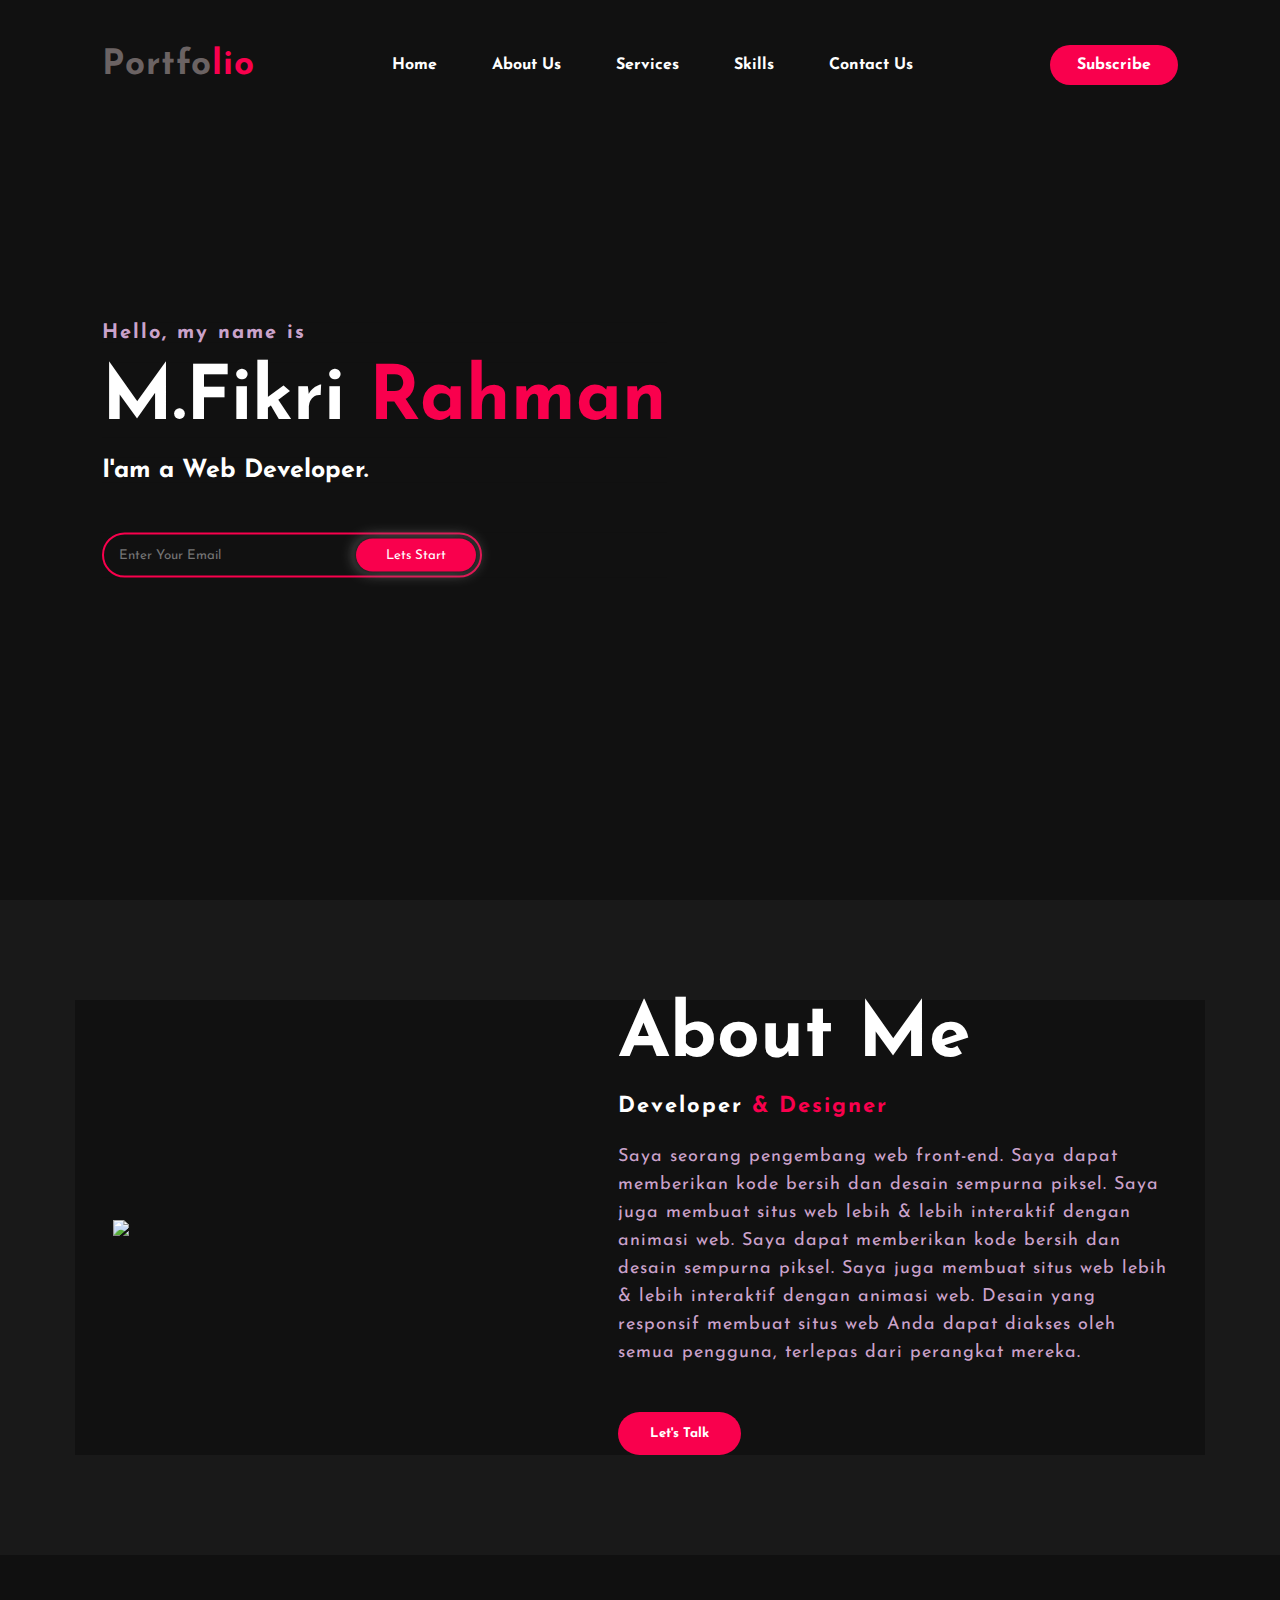
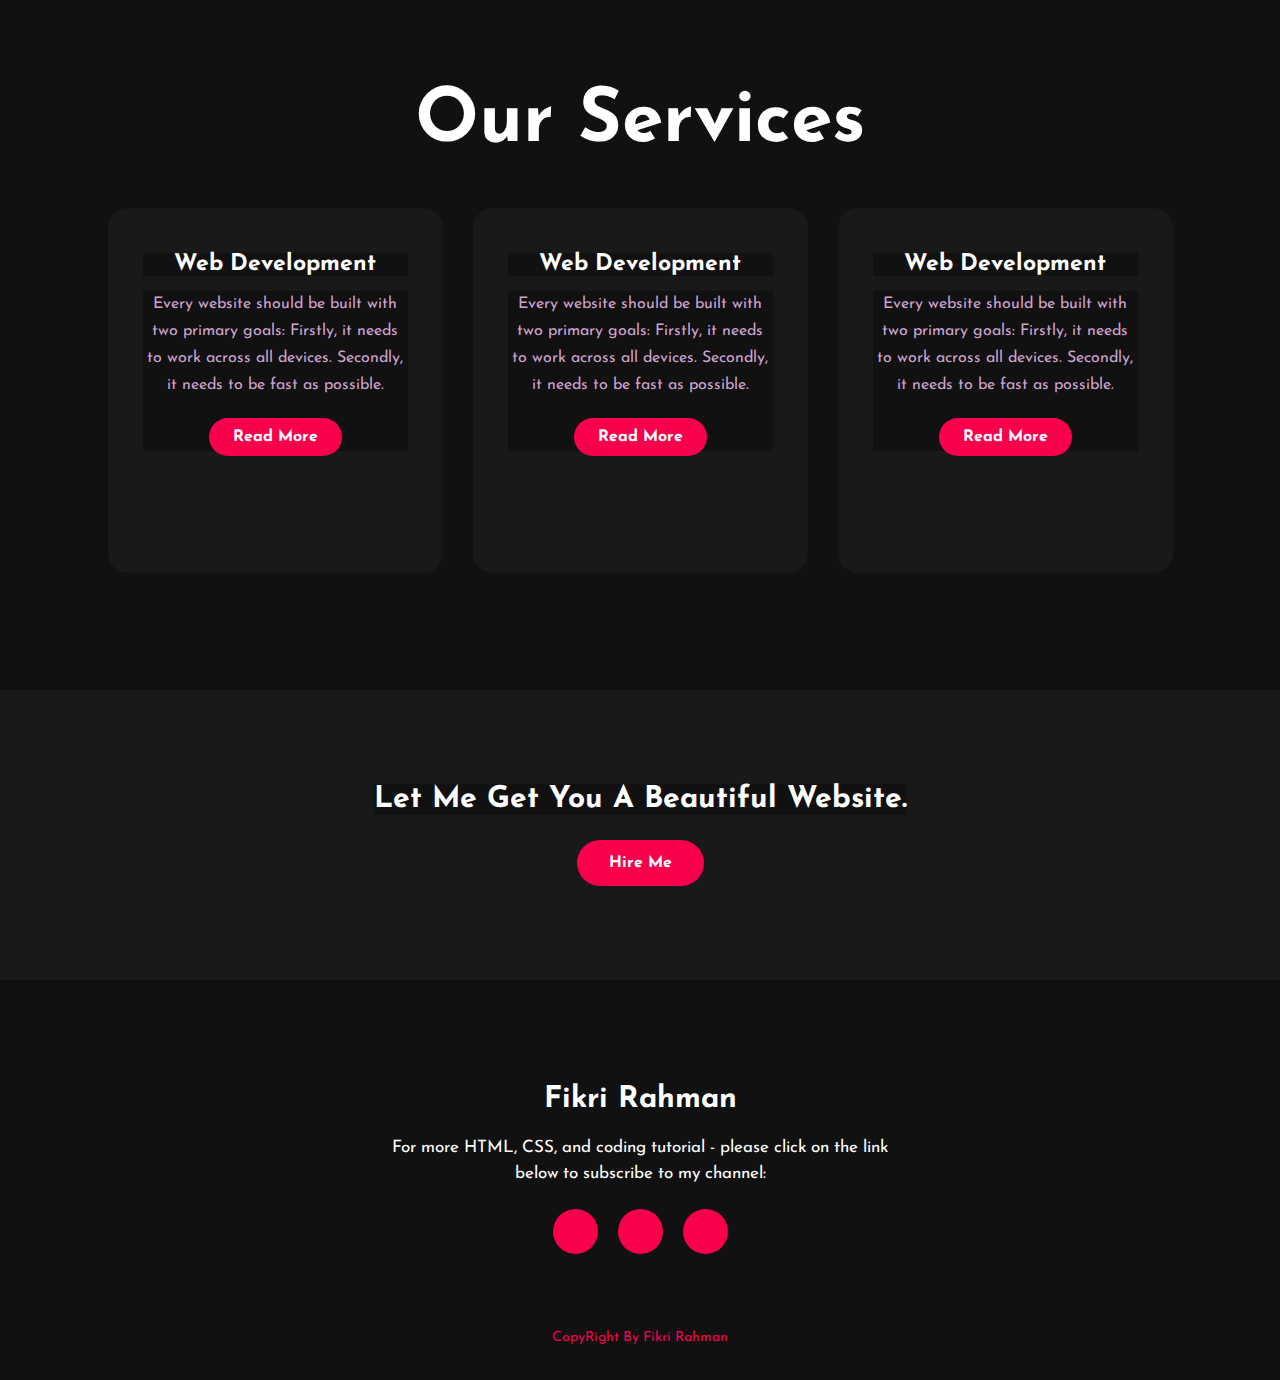
==== index2.html @ 14a349b0 "Add files via upload" ====
<!DOCTYPE html>
<html>
<head>
	<title>Portfolio website</title>
	<link rel="stylesheet" type="text/css" href="style2.css"

	<link rel="preconnect" href="https://fonts.gstatic.com">
  <link href="https://fonts.googleapis.com/css2?family=Josefin+Sans:ital,wght@0,100;0,200;0,300;0,400;0,500;0,600;0,700;1,100;1,200;1,300;1,400;1,500;1,600;1,700&display=swap" rel="stylesheet">

  <link rel="stylesheet" href="https://cdnjs.cloudflare.com/ajax/libs/font-awesome/5.15.3/css/all.min.css" integrity="sha512-iBBXm8fW90+nuLcSKlbmrPcLa0OT92xO1BIsZ+ywDWZCvqsWgccV3gFoRBv0z+8dLJgyAHIhR35VZc2oM/gI1w==" crossorigin="anonymous" referrerpolicy="no-referrer" />

</head>
<body>
	<!----hero Section start---->

	<div class="hero">
		<nav>
			<h2 class="logo">Portfo<span>lio</span></h2>
			<ul>
				<li><a href="#">Home</a></li>
				<li><a href="#">About Us</a></li>
				<li><a href="#">Services</a></li>
				<li><a href="#">Skills</a></li>
				<li><a href="#">Contact Us</a></li>
			</ul>
			<a href="#" class="btn">Subscribe</a>
		</nav>

		<div class="content">
			<h4>Hello, my name is</h4>
			<h1>M.Fikri <span>Rahman</span></h1>
			<h3>I'am a Web Developer.</h3>
			<div class="newslatter">
				<form>
					<input type="email" name="email" id="mail" placeholder="Enter Your Email">
					<input type="submit" name="submit" value="Lets Start">
				</form>
			</div>
		</div>
	</div>

	<!----About section start---->
	<section class="about">
		<div class="main">
			<img src="img/conan.jpg">
			<div class="about-text">
				<h2>About Me</h2>
				<h5>Developer <span>& Designer</span></h5>
				<p>Saya seorang pengembang web front-end. Saya dapat memberikan kode bersih dan desain sempurna piksel. Saya juga membuat situs web lebih & lebih interaktif dengan animasi web. Saya dapat memberikan kode bersih dan desain sempurna piksel. Saya juga membuat situs web lebih & lebih interaktif dengan animasi web. Desain yang responsif membuat situs web Anda dapat diakses oleh semua pengguna, terlepas dari perangkat mereka.</p>
				<button type="button">Let's Talk</button>
			</div>
		</div>
	</section>

	<!-----service section start----------->
	<div class="service">
		<div class="title">
			<h2>Our Services</h2>
		</div>

		<div class="box">
			<div class="card">
				<i class="fas fa-bars"></i>
				<h5>Web Development</h5>
				<div class="pra">
					<p>Every website should be built with two primary goals: Firstly, it needs to work across all devices. Secondly, it needs to be fast as possible.</p>

					<p style="text-align: center;">
						<a class="button" href="#">Read More</a>
					</p>
				</div>
			</div>

			<div class="card">
				<i class="far fa-user"></i>
				<h5>Web Development</h5>
				<div class="pra">
					<p>Every website should be built with two primary goals: Firstly, it needs to work across all devices. Secondly, it needs to be fast as possible.</p>

					<p style="text-align: center;">
						<a class="button" href="#">Read More</a>
					</p>
				</div>
			</div>

			<div class="card">
				<i class="far fa-bell"></i>
				<h5>Web Development</h5>
				<div class="pra">
					<p>Every website should be built with two primary goals: Firstly, it needs to work across all devices. Secondly, it needs to be fast as possible.</p>

					<p style="text-align: center;">
						<a class="button" href="#">Read More</a>
					</p>
				</div>
			</div>
		</div>
	</div>

	<!------Contact Me------>
	<div class="contact-me">
		<p>Let Me Get You A Beautiful Website.</p>
		<a class="button-two" href="#">Hire Me</a>
	</div>

	<!------footer start--------->
	<footer>
		<p>Fikri Rahman</p>
		<p>For more HTML, CSS, and coding tutorial - please click on the link below to subscribe to my channel:</p>
		<div class="social">
			<a href="#"><i class="fab fa-facebook-f"></i></a>
			<a href="#"><i class="fab fa-instagram"></i></a>
			<a href="#"><i class="fab fa-dribbble"></i></a>
		</div>
		<p class="end">CopyRight By Fikri Rahman</p>
	</footer>
</body>
</html>
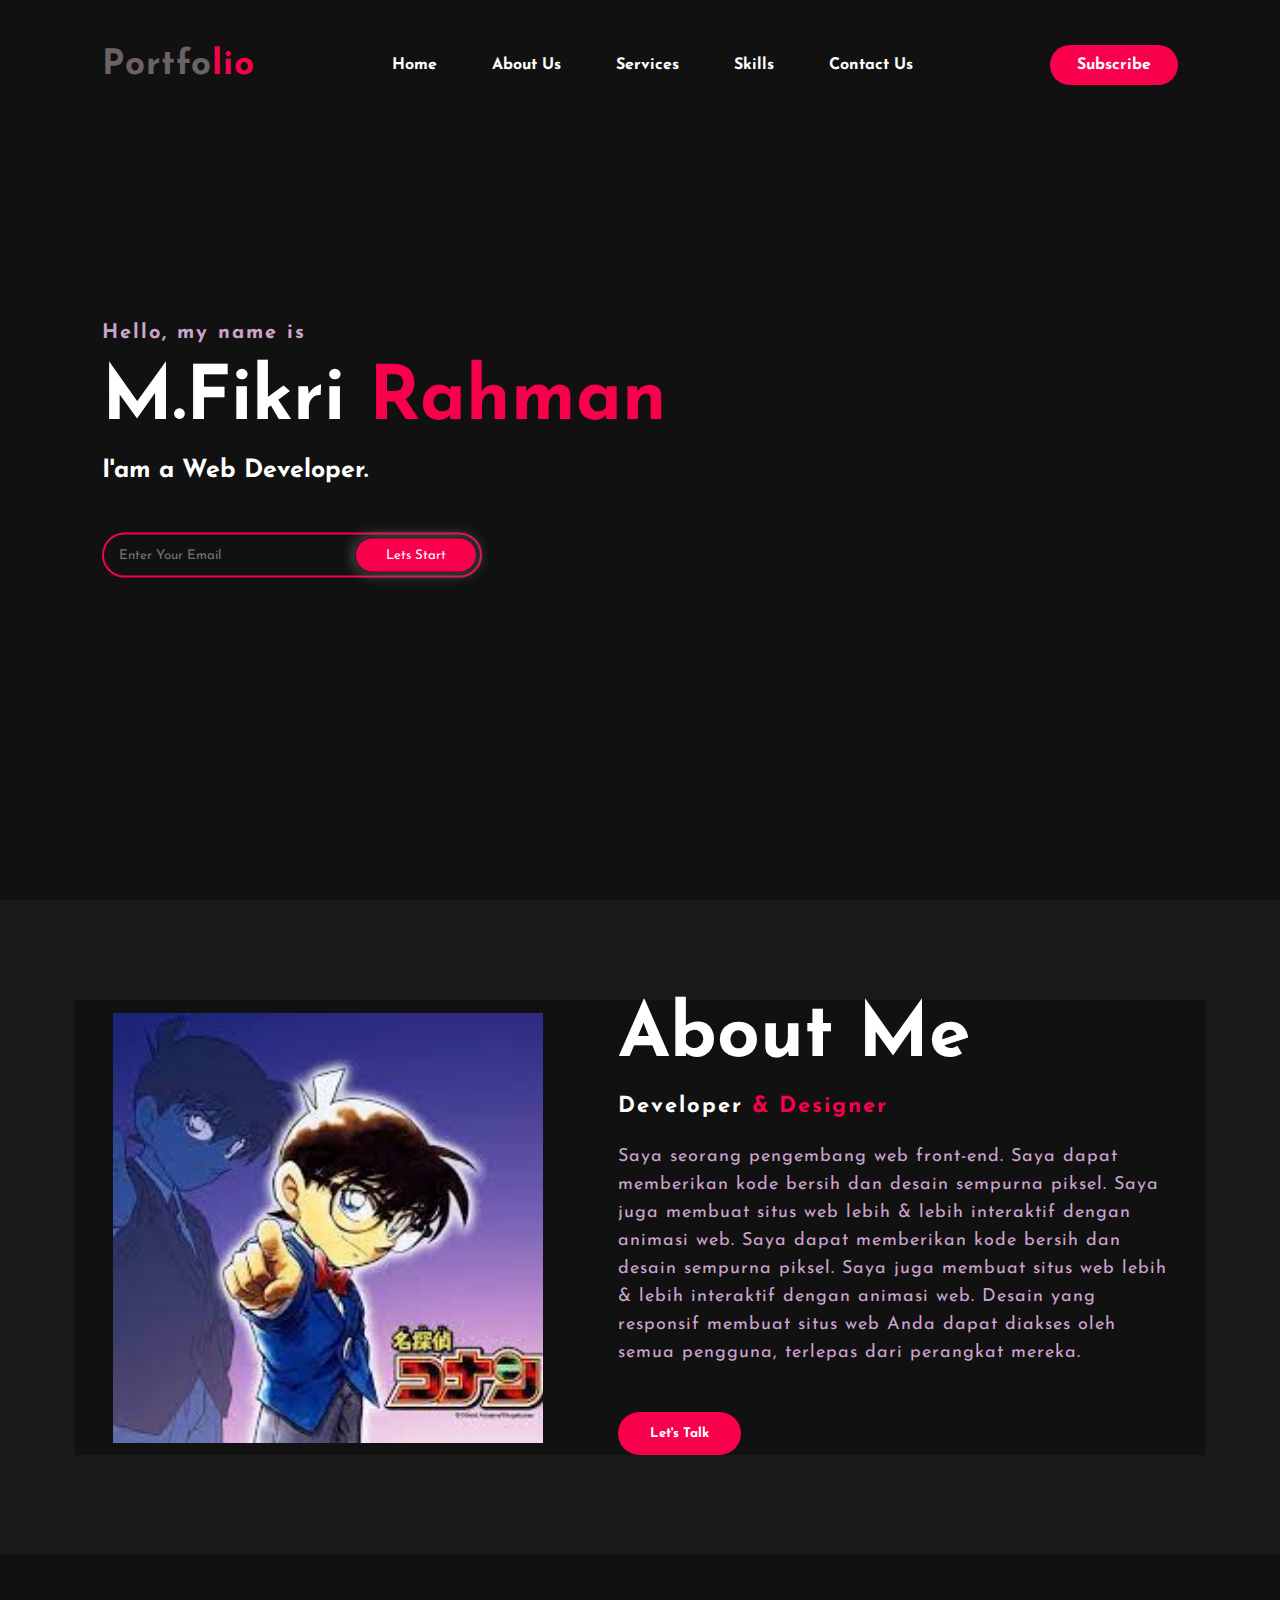
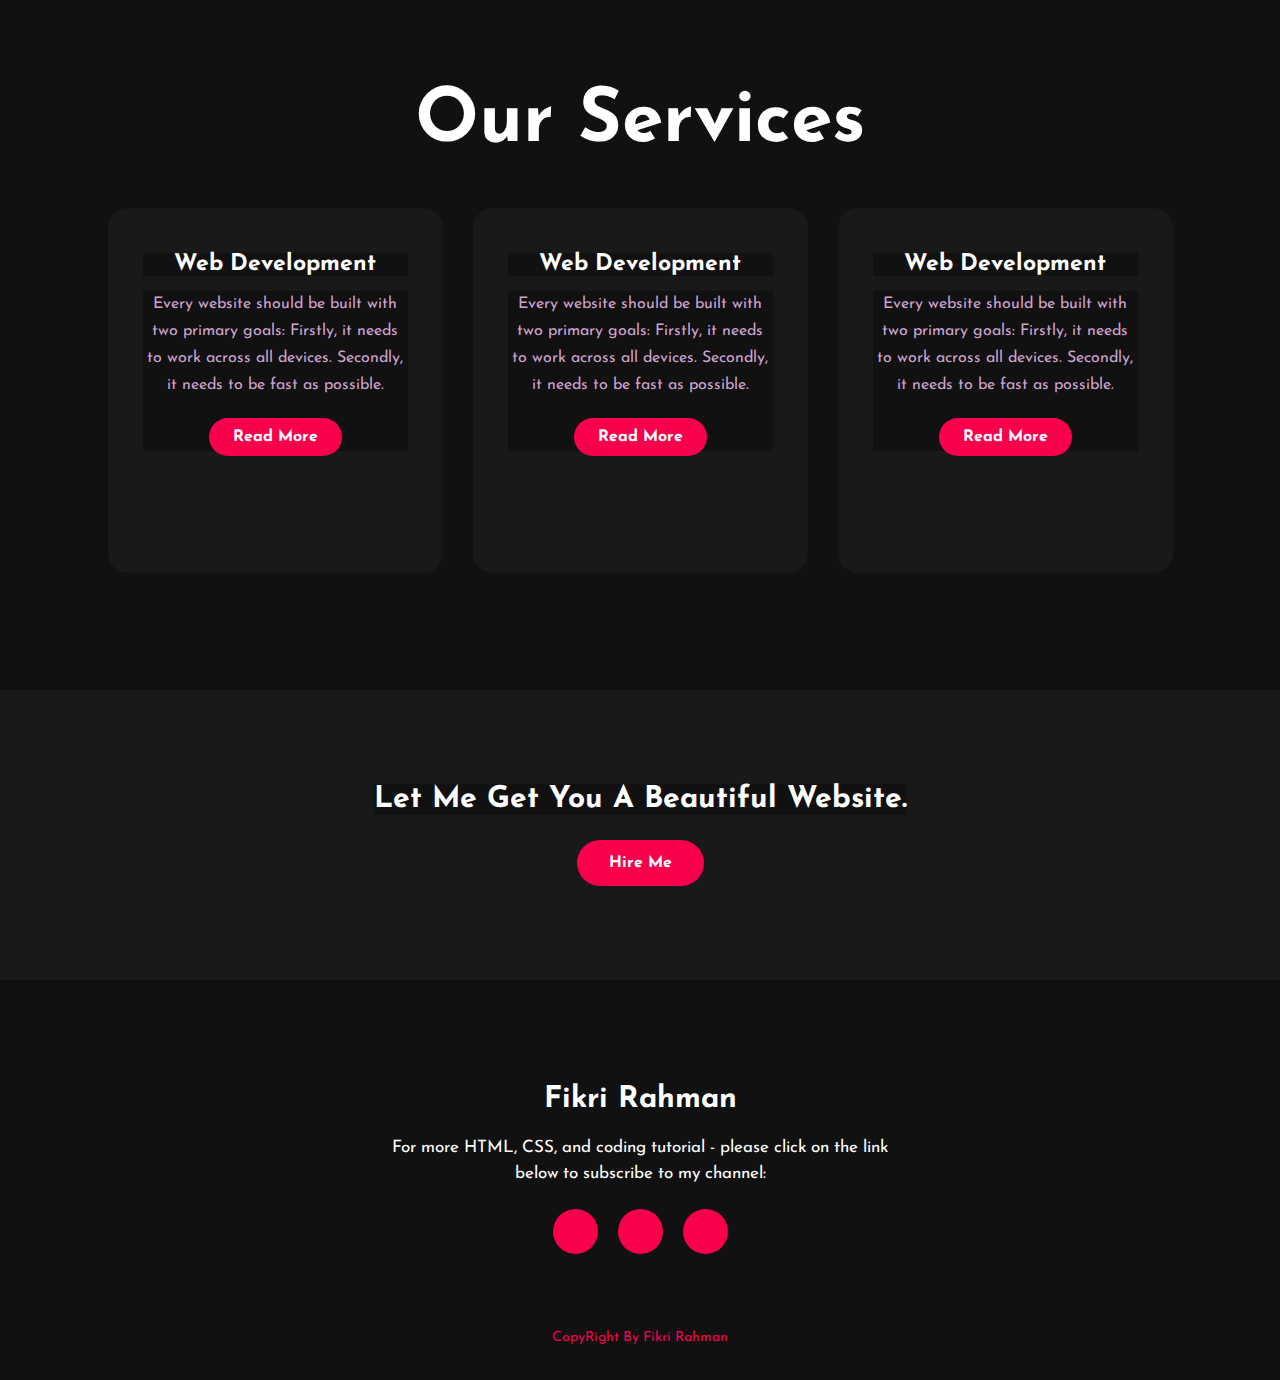
==== commit 245fb0d9: "Update index2.html" ====
--- a/index2.html
+++ b/index2.html
@@ -42,7 +42,7 @@
 	<!----About section start---->
 	<section class="about">
 		<div class="main">
-			<img src="img/conan.jpg">
+			<img src="conan.jpg">
 			<div class="about-text">
 				<h2>About Me</h2>
 				<h5>Developer <span>& Designer</span></h5>
@@ -115,4 +115,4 @@
 		<p class="end">CopyRight By Fikri Rahman</p>
 	</footer>
 </body>
-</html>+</html>
